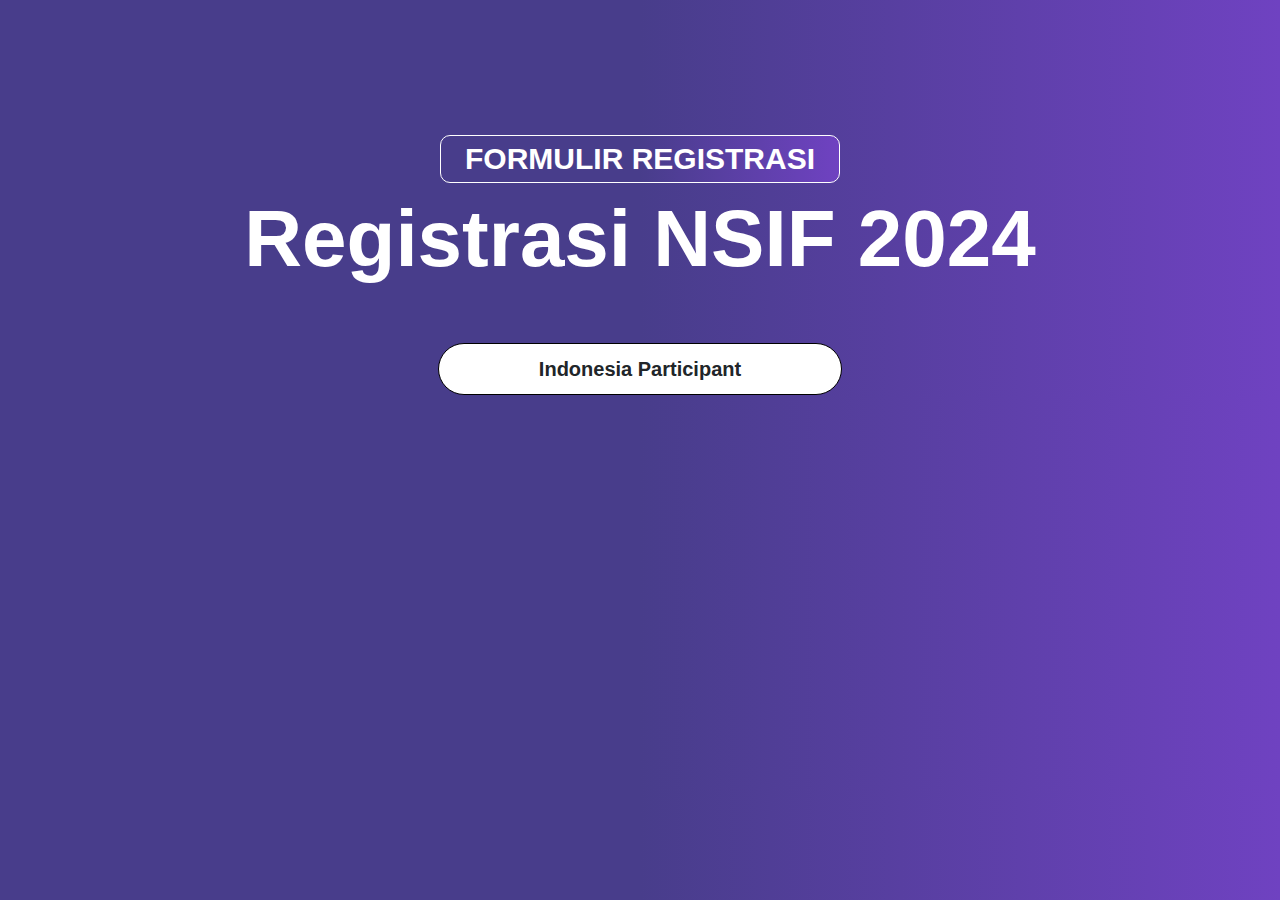
==== index.html @ ce11d3d1 "new" ====
<!DOCTYPE html>
<html lang="en">
  <head>
    <meta charset="UTF-8" />
    <meta name="viewport" content="width=device-width, initial-scale=1.0" />
    <title>FORMULIR REGISTRASI</title>
    <link rel="shortcut icon" href="./rr.png" type="image/x-icon">
    <link
      href="https://cdn.jsdelivr.net/npm/bootstrap@5.0.1/dist/css/bootstrap.min.css"
      rel="stylesheet"
    />
    <link rel="stylesheet" href="styles.css" />
  </head>
  <body>
    <div class="wrapper">
      <!-- <img src="images/slider/home4/slide4.JPG" alt=""> -->
      <div class="text-center">
        <h2 class="mx-auto">FORMULIR REGISTRASI</h2>
        <h1 class="mx-auto">Registrasi NSIF 2024</h1>
        <!-- <h3 class="mx-auto">Chose Categories Participant for Registration</h3> -->
      </div>
    </div>

    <div class="link-web mx-auto text-center">
      <a href="Indonesian-Participant.html" class="btn btn--primary text-center mt-5"
        >Indonesia Participant <i class="&nbsp; fa-solid fa-earth-americas"></i
      ></a>
      <!-- <a href="International-Participant.html" class="btn btn--accent text-center mt-5"
        >International Participant <i class="&nbsp; fa-solid fa-earth-americas"></i
      ></a> -->
    </div>
  </body>
</html>
---- styles.css ----
/* .btn {
    border-radius: 40px;
    border: 0;
    font-size: 1.8rem;
    font-weight: 600;
    margin: 1rem 0;
    padding: 2rem 3rem;
    text-transform: uppercase;
    white-space: nowrap;
    cursor: pointer;

}

.btn--primary{
    background: dodgerblue;
    color: white    ;
}
.btn--primary:hover{
    background: yellow;
}

.btn--secondary{
    background: darkgreen;
    color: white;
}

.btn--secondary:hover{
    background: darkmagenta;
}

.btn--outline{
    background: #fff;
    color: black;
    border: 2px solid black;
}

.btn--outline:hover{
    background: black;
    color: #fff;
}

.btn--block{
    width: 100%;
    display: inline-block;
}

@media screen and (min-width:1024px) {
    .btn{
        font-size: 1.5rem;
    }
}
     */

body {
  font-size: 15px;
  /* color: #505050; */
  font-family: "Roboto Condensed", sans-serif;
  vertical-align: baseline;
  line-height: 26px;
  font-weight: 400;
  overflow-x: hidden;
  background: linear-gradient(to right, #483d8b  50%, #6f42c1  100%);
}

.wrapper {
  margin-top: 10px;
}

.wrapper h1 {
  font-size: 80px;
  margin-top: 1px;
  text-align: center;
  justify-content: center;
  font-weight: bold;
  color: #ffffff;
  font-family: "Trebuchet MS", "Lucida Sans Unicode", "Lucida Grande",
    "Lucida Sans", Arial, sans-serif;
}

.wrapper h2 {
  font-size: 30px;
  color: #ffffff;
  margin-top: 15vh;
  font-family: "Trebuchet MS", "Lucida Sans Unicode", "Lucida Grande",
    "Lucida Sans", Arial, sans-serif;
  border: 1px solid #ffffff;
  width: 400px;
  font-weight: bold;
  border-radius: 10px;
  padding: 5px;
  background: linear-gradient(to right, #483d8b  50%, #6f42c1  100%);
}

.wrapper h3 {
  font-size: 30px;
  margin-top: 1px;
  text-align: center;
  justify-content: center;
  font-weight: bold;
  color: #ffffff;
  font-family: "Trebuchet MS", "Lucida Sans Unicode", "Lucida Grande",
    "Lucida Sans", Arial, sans-serif;
}

/* button */

/* *{
        margin: auto;
        padding: 0;
        box-sizing: border-box;
    } */

a {
  border: none;
  background: initial;
}

.link-web .btn {
  margin: auto;
  align-items: center;
  justify-content: center;
  margin-top: 10 0px !important;
}

.btn {
  padding: 10px 100px;
  border-radius: 550000px;
  cursor: pointer;
  border: #000 1px solid;
  /* color: #ffffff; */
  transition: all 0.4s;
  font-size: 20px;
  font-weight: bold;
  font-family: "Trebuchet MS", "Lucida Sans Unicode", "Lucida Grande",
    "Lucida Sans", Arial, sans-serif;
}

.btn--primary {
  background-color: #ffffff;
}

.btn--primary:hover {
  color: #ffffff;
  background: linear-gradient(to right, #6f42c1   65%, #483d8b  100%);
  box-shadow: 0 4px 15px 0 rgba(245,245,245);
  border: #000 1px solid;
}

.btn--accent {
  background-color: #ffffff;
}

.btn--accent:hover {
  color: #ffffff;
  background: linear-gradient(to right, #6f42c1   65%, #483d8b  100%);
  box-shadow: 0 4px 15px 0 rgba(245,245,245);
  border: #000 1px solid;
}

@media screen and (max-width: 426px) {
  .link-web .btn {
    width: 95%;
    margin-top: 2px !important;
    margin-bottom: 10px;
  }
  .wrapper h3 {
    font-size: 20px;
    margin-top: 1px !important;
    text-align: center;
    margin-bottom: 50px !important;
    justify-content: center;
    font-weight: bold;
    color: #ffffff;
    font-family: "Trebuchet MS", "Lucida Sans Unicode", "Lucida Grande",
      "Lucida Sans", Arial, sans-serif;
  }

  .link-web a{
      font-size: 20px;
  }

  .wrapper h1 {
    font-size: 25px !important;
    margin-top: 1px !important;
    text-align: center;
    margin-bottom: 70px;
    margin-top: 30px !important;
    justify-content: center;
    font-weight: bold;
    color: #ffffff;
    font-family: "Trebuchet MS", "Lucida Sans Unicode", "Lucida Grande",
      "Lucida Sans", Arial, sans-serif;
  }
  .wrapper h2 {
    font-size: 25px;
    color: #ffffff;
    margin-top: 90px !important;
    font-family: "Trebuchet MS", "Lucida Sans Unicode", "Lucida Grande",
      "Lucida Sans", Arial, sans-serif;
    border: 1px solid #ffffff;
    width: 320px;
    font-weight: bold;
    border-radius: 25px;
    padding: 5px;
    background: linear-gradient(to right, #6f42c1   65%, #483d8b  100%);
  }
  .btn {
    padding: 10px 10px;
    border-radius: 550000px;
    cursor: pointer;
    /* color: #ffffff; */
    transition: all 0.4s;
    font-size: 20px;
    font-weight: bold;
    font-family: "Trebuchet MS", "Lucida Sans Unicode", "Lucida Grande",
      "Lucida Sans", Arial, sans-serif;
  }
}
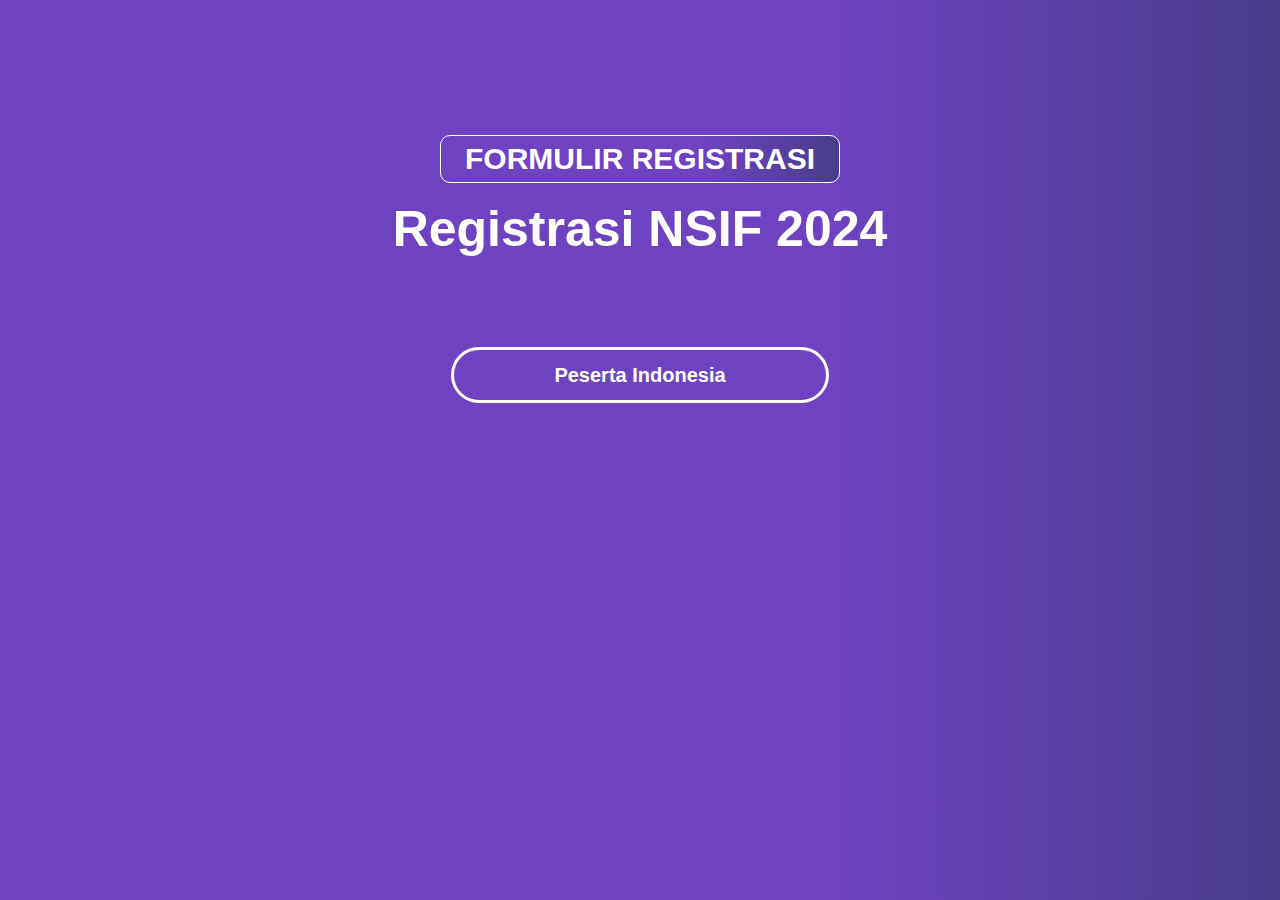
==== commit 51592b61: "perapihan css" ====
--- a/index.html
+++ b/index.html
@@ -17,17 +17,13 @@
       <div class="text-center">
         <h2 class="mx-auto">FORMULIR REGISTRASI</h2>
         <h1 class="mx-auto">Registrasi NSIF 2024</h1>
-        <!-- <h3 class="mx-auto">Chose Categories Participant for Registration</h3> -->
       </div>
     </div>
 
     <div class="link-web mx-auto text-center">
       <a href="Indonesian-Participant.html" class="btn btn--primary text-center mt-5"
-        >Indonesia Participant <i class="&nbsp; fa-solid fa-earth-americas"></i
+        >Peserta Indonesia<i class="&nbsp; fa-solid fa-earth-americas"></i
       ></a>
-      <!-- <a href="International-Participant.html" class="btn btn--accent text-center mt-5"
-        >International Participant <i class="&nbsp; fa-solid fa-earth-americas"></i
-      ></a> -->
     </div>
   </body>
 </html>
--- a/styles.css
+++ b/styles.css
@@ -1,65 +1,18 @@
-/* .btn {
-    border-radius: 40px;
-    border: 0;
-    font-size: 1.8rem;
-    font-weight: 600;
-    margin: 1rem 0;
-    padding: 2rem 3rem;
-    text-transform: uppercase;
-    white-space: nowrap;
-    cursor: pointer;
-
+:root{
+  --warna-primary: linear-gradient(to right, #6f42c1   65%, #483d8b  100%);
+  --warna-sekunder: #157899;
+  --warna-tulisan: #fff;
+  --warna-tulisan2 : #000;
 }
-
-.btn--primary{
-    background: dodgerblue;
-    color: white    ;
-}
-.btn--primary:hover{
-    background: yellow;
-}
-
-.btn--secondary{
-    background: darkgreen;
-    color: white;
-}
-
-.btn--secondary:hover{
-    background: darkmagenta;
-}
-
-.btn--outline{
-    background: #fff;
-    color: black;
-    border: 2px solid black;
-}
-
-.btn--outline:hover{
-    background: black;
-    color: #fff;
-}
-
-.btn--block{
-    width: 100%;
-    display: inline-block;
-}
-
-@media screen and (min-width:1024px) {
-    .btn{
-        font-size: 1.5rem;
-    }
-}
-     */
 
 body {
   font-size: 15px;
-  /* color: #505050; */
   font-family: "Roboto Condensed", sans-serif;
   vertical-align: baseline;
   line-height: 26px;
   font-weight: 400;
   overflow-x: hidden;
-  background: linear-gradient(to right, #483d8b  50%, #6f42c1  100%);
+  background: var(--warna-primary);
 }
 
 .wrapper {
@@ -67,28 +20,29 @@
 }
 
 .wrapper h1 {
-  font-size: 80px;
-  margin-top: 1px;
+  font-size: clamp(30px, 4vw, 50px);
+  padding: .5rem;
+  margin-bottom: 2rem;
   text-align: center;
   justify-content: center;
   font-weight: bold;
-  color: #ffffff;
+  color: var(--warna-tulisan);
   font-family: "Trebuchet MS", "Lucida Sans Unicode", "Lucida Grande",
     "Lucida Sans", Arial, sans-serif;
 }
 
 .wrapper h2 {
-  font-size: 30px;
-  color: #ffffff;
+  font-size: clamp(20px, 4vw, 30px);
+  color: var(--warna-tulisan);
   margin-top: 15vh;
   font-family: "Trebuchet MS", "Lucida Sans Unicode", "Lucida Grande",
     "Lucida Sans", Arial, sans-serif;
-  border: 1px solid #ffffff;
+  border: 1px solid var(--warna-tulisan);
   width: 400px;
   font-weight: bold;
   border-radius: 10px;
   padding: 5px;
-  background: linear-gradient(to right, #483d8b  50%, #6f42c1  100%);
+  background: var(--warna-primary);
 }
 
 .wrapper h3 {
@@ -97,18 +51,12 @@
   text-align: center;
   justify-content: center;
   font-weight: bold;
-  color: #ffffff;
+  color: var(--warna-tulisan);
   font-family: "Trebuchet MS", "Lucida Sans Unicode", "Lucida Grande",
     "Lucida Sans", Arial, sans-serif;
 }
 
 /* button */
-
-/* *{
-        margin: auto;
-        padding: 0;
-        box-sizing: border-box;
-    } */
 
 a {
   border: none;
@@ -126,8 +74,7 @@
   padding: 10px 100px;
   border-radius: 550000px;
   cursor: pointer;
-  border: #000 1px solid;
-  /* color: #ffffff; */
+  border: var(--warna-tulisan2) 1px solid;
   transition: all 0.4s;
   font-size: 20px;
   font-weight: bold;
@@ -136,23 +83,25 @@
 }
 
 .btn--primary {
-  background-color: #ffffff;
+  background-color: var(--warna-primary);
+  color: var(--warna-tulisan);
+  border: solid .2rem var(--warna-tulisan);
 }
 
 .btn--primary:hover {
-  color: #ffffff;
-  background: linear-gradient(to right, #6f42c1   65%, #483d8b  100%);
+  color: var(--warna-tulisan2);
+  background: var(--warna-tulisan);
   box-shadow: 0 4px 15px 0 rgba(245,245,245);
-  border: #000 1px solid;
+  border: var(--warna-tulisan) 1px solid;
 }
 
 .btn--accent {
-  background-color: #ffffff;
+  background-color: var(--warna-tulisan);
 }
 
 .btn--accent:hover {
-  color: #ffffff;
-  background: linear-gradient(to right, #6f42c1   65%, #483d8b  100%);
+  color: var(--warna-tulisan);
+  background: var(--warna-primary);
   box-shadow: 0 4px 15px 0 rgba(245,245,245);
   border: #000 1px solid;
 }
@@ -170,7 +119,7 @@
     margin-bottom: 50px !important;
     justify-content: center;
     font-weight: bold;
-    color: #ffffff;
+    color: var(--warna-tulisan);
     font-family: "Trebuchet MS", "Lucida Sans Unicode", "Lucida Grande",
       "Lucida Sans", Arial, sans-serif;
   }
@@ -180,35 +129,30 @@
   }
 
   .wrapper h1 {
-    font-size: 25px !important;
-    margin-top: 1px !important;
     text-align: center;
-    margin-bottom: 70px;
     margin-top: 30px !important;
     justify-content: center;
     font-weight: bold;
-    color: #ffffff;
+    color: var(--warna-tulisan);
     font-family: "Trebuchet MS", "Lucida Sans Unicode", "Lucida Grande",
       "Lucida Sans", Arial, sans-serif;
   }
   .wrapper h2 {
-    font-size: 25px;
-    color: #ffffff;
+    color: var(--warna-tulisan);
     margin-top: 90px !important;
     font-family: "Trebuchet MS", "Lucida Sans Unicode", "Lucida Grande",
       "Lucida Sans", Arial, sans-serif;
-    border: 1px solid #ffffff;
-    width: 320px;
+    border: 1px solid var(--warna-tulisan);
     font-weight: bold;
     border-radius: 25px;
     padding: 5px;
-    background: linear-gradient(to right, #6f42c1   65%, #483d8b  100%);
+    background: var(--warna-primary);
+    width: auto;
   }
   .btn {
     padding: 10px 10px;
     border-radius: 550000px;
     cursor: pointer;
-    /* color: #ffffff; */
     transition: all 0.4s;
     font-size: 20px;
     font-weight: bold;
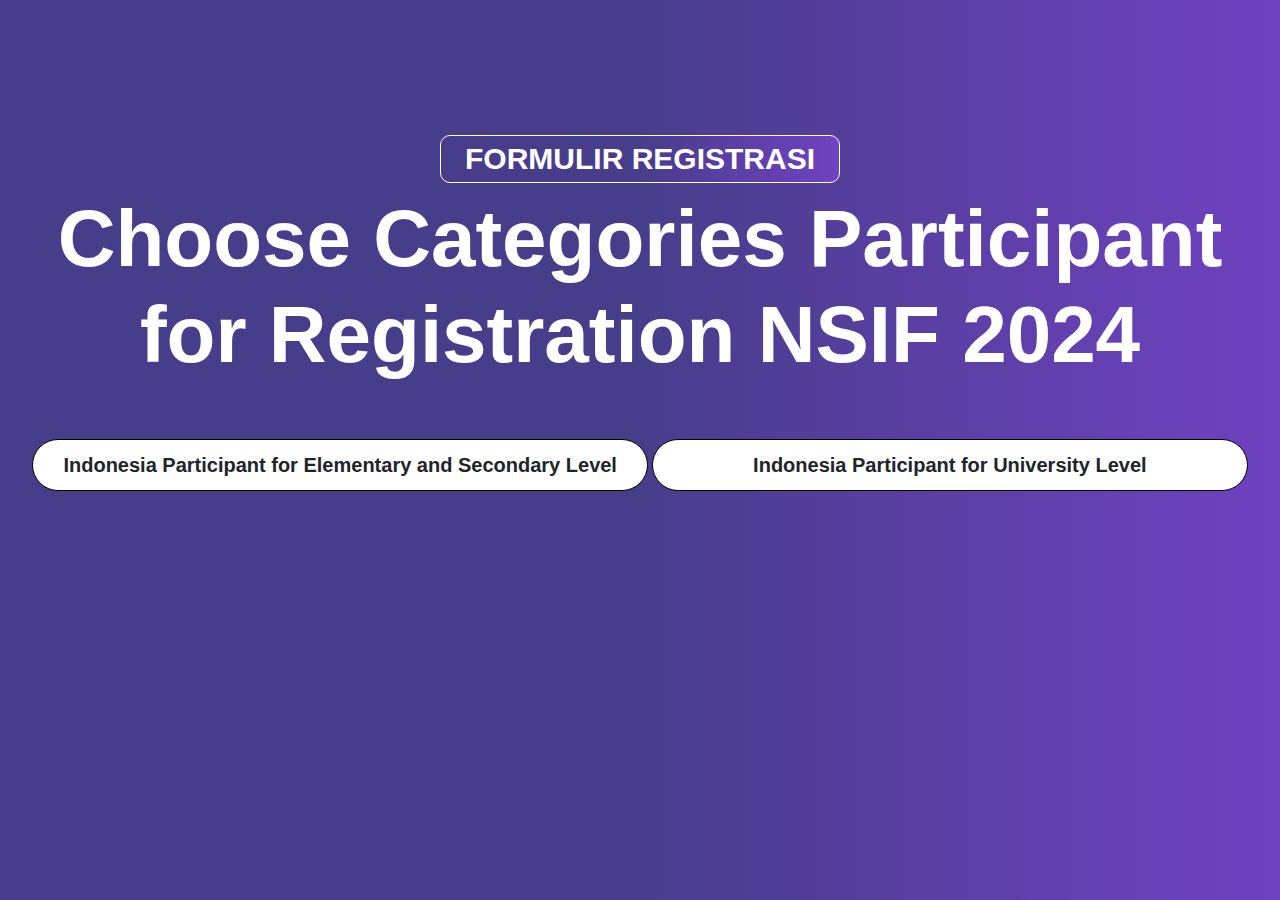
==== commit 275a4432: "update" ====
--- a/index.html
+++ b/index.html
@@ -16,13 +16,17 @@
       <!-- <img src="images/slider/home4/slide4.JPG" alt=""> -->
       <div class="text-center">
         <h2 class="mx-auto">FORMULIR REGISTRASI</h2>
-        <h1 class="mx-auto">Registrasi NSIF 2024</h1>
+        <h1 class="mx-auto">Choose Categories Participant for Registration NSIF 2024</h1>
+        <!-- <h3 class="mx-auto">Chose Categories Participant for Registration</h3> -->
       </div>
     </div>
 
     <div class="link-web mx-auto text-center">
       <a href="Indonesian-Participant.html" class="btn btn--primary text-center mt-5"
-        >Peserta Indonesia<i class="&nbsp; fa-solid fa-earth-americas"></i
+        >Indonesia Participant for Elementary and Secondary Level <i class="&nbsp; fa-solid fa-earth-americas"></i
+      ></a>
+      <a href="Indonesian-Universitas-Participant.html" class="btn btn--accent text-center mt-5"
+        >Indonesia Participant for University Level <i class="&nbsp; fa-solid fa-earth-americas"></i
       ></a>
     </div>
   </body>
--- a/styles.css
+++ b/styles.css
@@ -1,162 +1,232 @@
-:root{
-  --warna-primary: linear-gradient(to right, #6f42c1   65%, #483d8b  100%);
-  --warna-sekunder: #157899;
-  --warna-tulisan: #fff;
-  --warna-tulisan2 : #000;
-}
-
-body {
-  font-size: 15px;
-  font-family: "Roboto Condensed", sans-serif;
-  vertical-align: baseline;
-  line-height: 26px;
-  font-weight: 400;
-  overflow-x: hidden;
-  background: var(--warna-primary);
-}
-
-.wrapper {
-  margin-top: 10px;
-}
-
-.wrapper h1 {
-  font-size: clamp(30px, 4vw, 50px);
-  padding: .5rem;
-  margin-bottom: 2rem;
-  text-align: center;
-  justify-content: center;
-  font-weight: bold;
-  color: var(--warna-tulisan);
-  font-family: "Trebuchet MS", "Lucida Sans Unicode", "Lucida Grande",
-    "Lucida Sans", Arial, sans-serif;
-}
-
-.wrapper h2 {
-  font-size: clamp(20px, 4vw, 30px);
-  color: var(--warna-tulisan);
-  margin-top: 15vh;
-  font-family: "Trebuchet MS", "Lucida Sans Unicode", "Lucida Grande",
-    "Lucida Sans", Arial, sans-serif;
-  border: 1px solid var(--warna-tulisan);
-  width: 400px;
-  font-weight: bold;
-  border-radius: 10px;
-  padding: 5px;
-  background: var(--warna-primary);
-}
-
-.wrapper h3 {
-  font-size: 30px;
-  margin-top: 1px;
-  text-align: center;
-  justify-content: center;
-  font-weight: bold;
-  color: var(--warna-tulisan);
-  font-family: "Trebuchet MS", "Lucida Sans Unicode", "Lucida Grande",
-    "Lucida Sans", Arial, sans-serif;
-}
-
-/* button */
-
-a {
-  border: none;
-  background: initial;
-}
-
-.link-web .btn {
-  margin: auto;
-  align-items: center;
-  justify-content: center;
-  margin-top: 10 0px !important;
-}
-
-.btn {
-  padding: 10px 100px;
-  border-radius: 550000px;
-  cursor: pointer;
-  border: var(--warna-tulisan2) 1px solid;
-  transition: all 0.4s;
-  font-size: 20px;
-  font-weight: bold;
-  font-family: "Trebuchet MS", "Lucida Sans Unicode", "Lucida Grande",
-    "Lucida Sans", Arial, sans-serif;
-}
-
-.btn--primary {
-  background-color: var(--warna-primary);
-  color: var(--warna-tulisan);
-  border: solid .2rem var(--warna-tulisan);
-}
-
-.btn--primary:hover {
-  color: var(--warna-tulisan2);
-  background: var(--warna-tulisan);
-  box-shadow: 0 4px 15px 0 rgba(245,245,245);
-  border: var(--warna-tulisan) 1px solid;
-}
-
-.btn--accent {
-  background-color: var(--warna-tulisan);
-}
-
-.btn--accent:hover {
-  color: var(--warna-tulisan);
-  background: var(--warna-primary);
-  box-shadow: 0 4px 15px 0 rgba(245,245,245);
-  border: #000 1px solid;
-}
-
-@media screen and (max-width: 426px) {
-  .link-web .btn {
-    width: 95%;
-    margin-top: 2px !important;
-    margin-bottom: 10px;
-  }
-  .wrapper h3 {
-    font-size: 20px;
-    margin-top: 1px !important;
-    text-align: center;
-    margin-bottom: 50px !important;
-    justify-content: center;
-    font-weight: bold;
-    color: var(--warna-tulisan);
-    font-family: "Trebuchet MS", "Lucida Sans Unicode", "Lucida Grande",
-      "Lucida Sans", Arial, sans-serif;
-  }
-
-  .link-web a{
+/* .btn {
+    border-radius: 40px;
+    border: 0;
+    font-size: 1.8rem;
+    font-weight: 600;
+    margin: 1rem 0;
+    padding: 2rem 3rem;
+    text-transform: uppercase;
+    white-space: nowrap;
+    cursor: pointer;
+
+}
+
+.btn--primary{
+    background: dodgerblue;
+    color: white    ;
+}
+.btn--primary:hover{
+    background: yellow;
+}
+
+.btn--secondary{
+    background: darkgreen;
+    color: white;
+}
+
+.btn--secondary:hover{
+    background: darkmagenta;
+}
+
+.btn--outline{
+    background: #fff;
+    color: black;
+    border: 2px solid black;
+}
+
+.btn--outline:hover{
+    background: black;
+    color: #fff;
+}
+
+.btn--block{
+    width: 100%;
+    display: inline-block;
+}
+
+@media screen and (min-width:1024px) {
+    .btn{
+        font-size: 1.5rem;
+    }
+}
+     */
+
+     body {
+      font-size: 15px;
+      /* color: #505050; */
+      font-family: "Roboto Condensed", sans-serif;
+      vertical-align: baseline;
+      line-height: 26px;
+      font-weight: 400;
+      overflow-x: hidden;
+      background: linear-gradient(to right, #483d8b  50%, #6f42c1  100%);
+    }
+    
+    .wrapper {
+      margin-top: 10px;
+    }
+    
+    .wrapper h1 {
+      font-size: 80px;
+      margin-top: 1px;
+      text-align: center;
+      justify-content: center;
+      font-weight: bold;
+      color: #ffffff;
+      font-family: "Trebuchet MS", "Lucida Sans Unicode", "Lucida Grande",
+        "Lucida Sans", Arial, sans-serif;
+    }
+    
+    .wrapper h2 {
+      font-size: 30px;
+      color: #ffffff;
+      margin-top: 15vh;
+      font-family: "Trebuchet MS", "Lucida Sans Unicode", "Lucida Grande",
+        "Lucida Sans", Arial, sans-serif;
+      border: 1px solid #ffffff;
+      width: 400px;
+      font-weight: bold;
+      border-radius: 10px;
+      padding: 5px;
+      background: linear-gradient(to right, #483d8b  50%, #6f42c1  100%);
+    }
+    
+    .wrapper h3 {
+      font-size: 30px;
+      margin-top: 1px;
+      text-align: center;
+      justify-content: center;
+      font-weight: bold;
+      color: #ffffff;
+      font-family: "Trebuchet MS", "Lucida Sans Unicode", "Lucida Grande",
+        "Lucida Sans", Arial, sans-serif;
+    }
+    
+    /* button */
+    
+    /* *{
+            margin: auto;
+            padding: 0;
+            box-sizing: border-box;
+        } */
+    
+    a {
+      border: none;
+      background: initial;
+    }
+    
+    .link-web .btn {
+      margin: auto;
+      align-items: center;
+      justify-content: center;
+      margin-top: 10 0px !important;
+    }
+    
+    .btn--accent {
+      padding: 10px 100px;
+      border-radius: 550000px;
+      cursor: pointer;
+      border: #000 1px solid;
+      /* color: #ffffff; */
+      transition: all 0.4s;
       font-size: 20px;
-  }
-
-  .wrapper h1 {
-    text-align: center;
-    margin-top: 30px !important;
-    justify-content: center;
-    font-weight: bold;
-    color: var(--warna-tulisan);
-    font-family: "Trebuchet MS", "Lucida Sans Unicode", "Lucida Grande",
-      "Lucida Sans", Arial, sans-serif;
-  }
-  .wrapper h2 {
-    color: var(--warna-tulisan);
-    margin-top: 90px !important;
-    font-family: "Trebuchet MS", "Lucida Sans Unicode", "Lucida Grande",
-      "Lucida Sans", Arial, sans-serif;
-    border: 1px solid var(--warna-tulisan);
-    font-weight: bold;
-    border-radius: 25px;
-    padding: 5px;
-    background: var(--warna-primary);
-    width: auto;
-  }
-  .btn {
-    padding: 10px 10px;
-    border-radius: 550000px;
-    cursor: pointer;
-    transition: all 0.4s;
-    font-size: 20px;
-    font-weight: bold;
-    font-family: "Trebuchet MS", "Lucida Sans Unicode", "Lucida Grande",
-      "Lucida Sans", Arial, sans-serif;
-  }
-}
+      font-weight: bold;
+      font-family: "Trebuchet MS", "Lucida Sans Unicode", "Lucida Grande",
+        "Lucida Sans", Arial, sans-serif;
+    }
+    
+    .btn--primary {
+      padding: 10px 30px;
+      border-radius: 550000px;
+      cursor: pointer;
+      border: #000 1px solid;
+      /* color: #ffffff; */
+      transition: all 0.4s;
+      font-size: 20px;
+      font-weight: bold;
+      font-family: "Trebuchet MS", "Lucida Sans Unicode", "Lucida Grande",
+        "Lucida Sans", Arial, sans-serif;
+    }
+    
+    .btn--primary {
+      background-color: #ffffff;
+    }
+    
+    .btn--primary:hover {
+      color: #ffffff;
+      background: linear-gradient(to right, #6f42c1   65%, #483d8b  100%);
+      box-shadow: 0 4px 15px 0 rgba(245,245,245);
+      border: #000 2px solid;
+    }
+    
+    .btn--accent {
+      background-color: #ffffff;
+    }
+    
+    .btn--accent:hover {
+      color: #ffffff;
+      background: linear-gradient(to right, #6f42c1   65%, #483d8b  100%);
+      box-shadow: 0 4px 15px 0 rgba(245,245,245);
+      border: #000 2px solid;
+    }
+    
+    @media screen and (max-width: 426px) {
+      .link-web .btn {
+        width: 95%;
+        margin-top: 2px !important;
+        margin-bottom: 10px;
+      }
+      .wrapper h3 {
+        font-size: 20px;
+        margin-top: 1px !important;
+        text-align: center;
+        margin-bottom: 50px !important;
+        justify-content: center;
+        font-weight: bold;
+        color: #ffffff;
+        font-family: "Trebuchet MS", "Lucida Sans Unicode", "Lucida Grande",
+          "Lucida Sans", Arial, sans-serif;
+      }
+    
+      .link-web a{
+          font-size: 15px;
+      }
+    
+      .wrapper h1 {
+        font-size: 25px !important;
+        margin-top: 1px !important;
+        text-align: center;
+        margin-bottom: 70px;
+        margin-top: 30px !important;
+        justify-content: center;
+        font-weight: bold;
+        color: #ffffff;
+        font-family: "Trebuchet MS", "Lucida Sans Unicode", "Lucida Grande",
+          "Lucida Sans", Arial, sans-serif;
+      }
+      .wrapper h2 {
+        font-size: 25px;
+        color: #ffffff;
+        margin-top: 90px !important;
+        font-family: "Trebuchet MS", "Lucida Sans Unicode", "Lucida Grande",
+          "Lucida Sans", Arial, sans-serif;
+        border: 1px solid #ffffff;
+        width: 320px;
+        font-weight: bold;
+        border-radius: 10px;
+        padding: 5px;
+        background: linear-gradient(to right, #6f42c1   65%, #483d8b  100%);
+      }
+      .btn {
+        padding: 10px 10px;
+        border-radius: 550000px;
+        cursor: pointer;
+        /* color: #ffffff; */
+        transition: all 0.4s;
+        font-size: 20px;
+        font-weight: bold;
+        font-family: "Trebuchet MS", "Lucida Sans Unicode", "Lucida Grande",
+          "Lucida Sans", Arial, sans-serif;
+      }
+    }
+    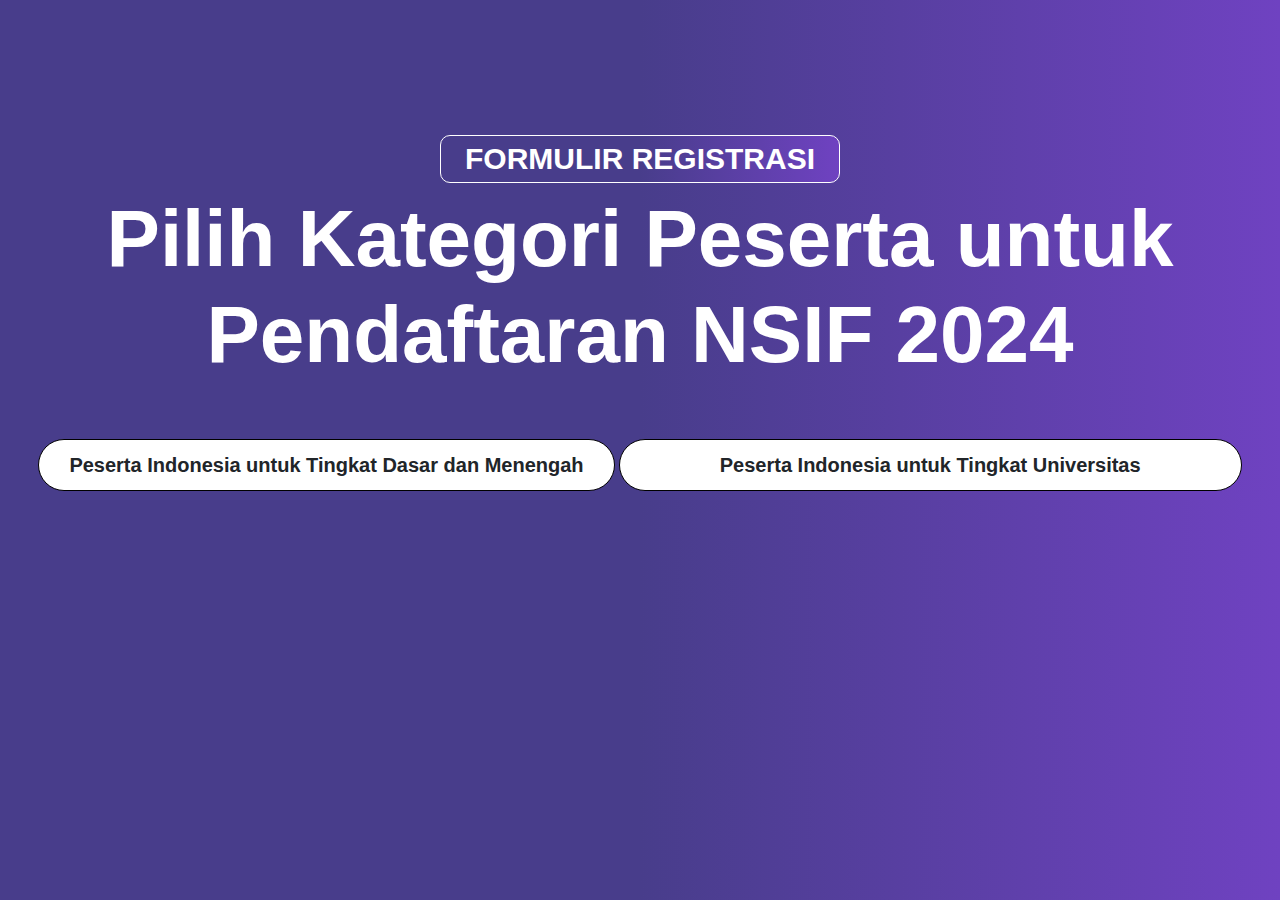
==== commit 4fd2e5d8: "update" ====
--- a/index.html
+++ b/index.html
@@ -16,17 +16,17 @@
       <!-- <img src="images/slider/home4/slide4.JPG" alt=""> -->
       <div class="text-center">
         <h2 class="mx-auto">FORMULIR REGISTRASI</h2>
-        <h1 class="mx-auto">Choose Categories Participant for Registration NSIF 2024</h1>
+        <h1 class="mx-auto">Pilih Kategori Peserta untuk Pendaftaran NSIF 2024</h1>
         <!-- <h3 class="mx-auto">Chose Categories Participant for Registration</h3> -->
       </div>
     </div>
 
     <div class="link-web mx-auto text-center">
       <a href="Indonesian-Participant.html" class="btn btn--primary text-center mt-5"
-        >Indonesia Participant for Elementary and Secondary Level <i class="&nbsp; fa-solid fa-earth-americas"></i
+        >Peserta Indonesia untuk Tingkat Dasar dan Menengah <i class="&nbsp; fa-solid fa-earth-americas"></i
       ></a>
       <a href="Indonesian-Universitas-Participant.html" class="btn btn--accent text-center mt-5"
-        >Indonesia Participant for University Level <i class="&nbsp; fa-solid fa-earth-americas"></i
+        >Peserta Indonesia untuk Tingkat Universitas <i class="&nbsp; fa-solid fa-earth-americas"></i
       ></a>
     </div>
   </body>
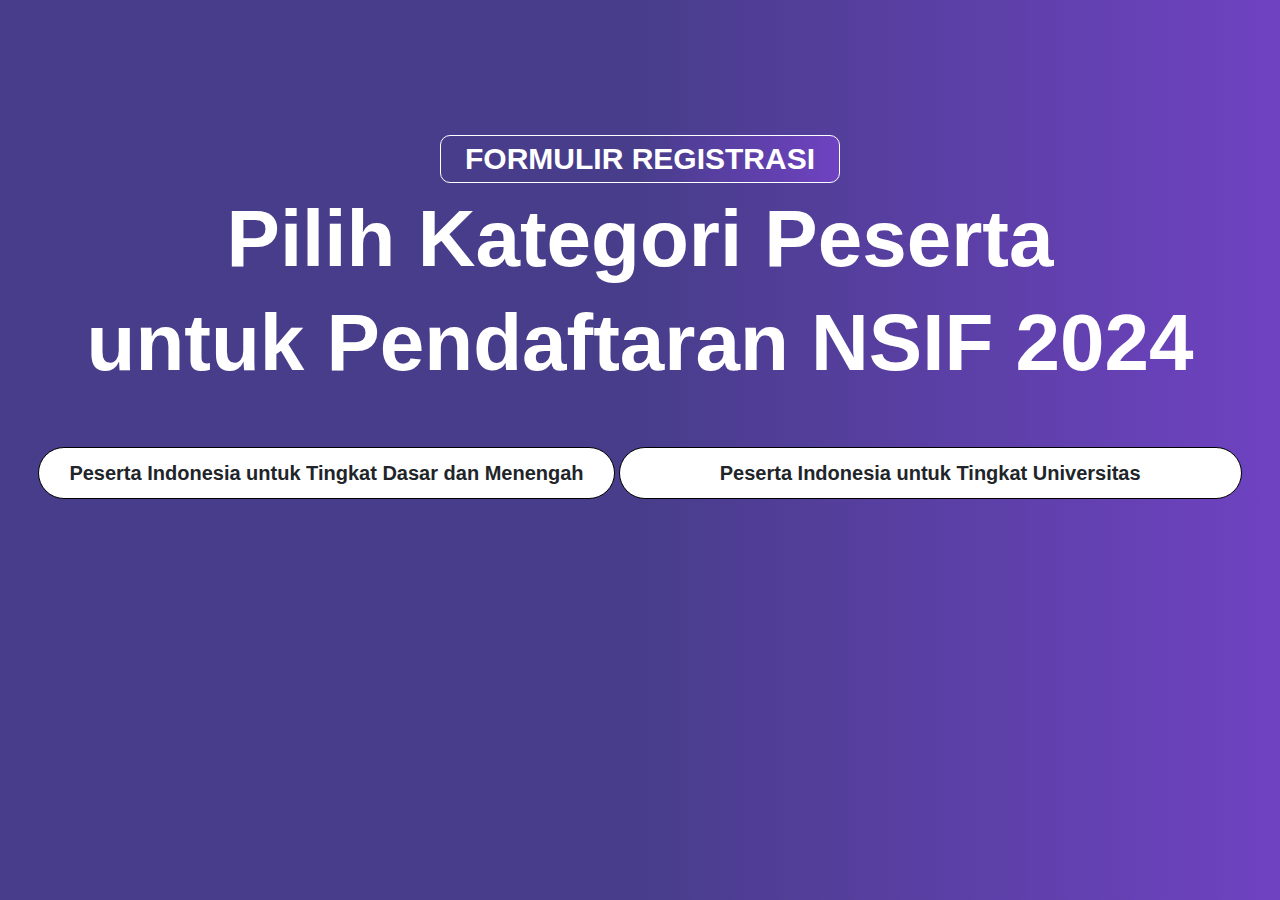
==== commit ec8a6304: "update" ====
--- a/index.html
+++ b/index.html
@@ -16,7 +16,8 @@
       <!-- <img src="images/slider/home4/slide4.JPG" alt=""> -->
       <div class="text-center">
         <h2 class="mx-auto">FORMULIR REGISTRASI</h2>
-        <h1 class="mx-auto">Pilih Kategori Peserta untuk Pendaftaran NSIF 2024</h1>
+        <h1 class="mx-auto">Pilih Kategori Peserta</h1>
+        <h3 class="mx-auto">untuk Pendaftaran NSIF 2024</h3>
         <!-- <h3 class="mx-auto">Chose Categories Participant for Registration</h3> -->
       </div>
     </div>
--- a/styles.css
+++ b/styles.css
@@ -92,7 +92,7 @@
     }
     
     .wrapper h3 {
-      font-size: 30px;
+      font-size: 80px;
       margin-top: 1px;
       text-align: center;
       justify-content: center;
@@ -177,10 +177,10 @@
         margin-bottom: 10px;
       }
       .wrapper h3 {
-        font-size: 20px;
+        font-size: 25px !important;
         margin-top: 1px !important;
         text-align: center;
-        margin-bottom: 50px !important;
+        margin-bottom: 70px;
         justify-content: center;
         font-weight: bold;
         color: #ffffff;
@@ -196,7 +196,7 @@
         font-size: 25px !important;
         margin-top: 1px !important;
         text-align: center;
-        margin-bottom: 70px;
+        margin-bottom: 10px;
         margin-top: 30px !important;
         justify-content: center;
         font-weight: bold;
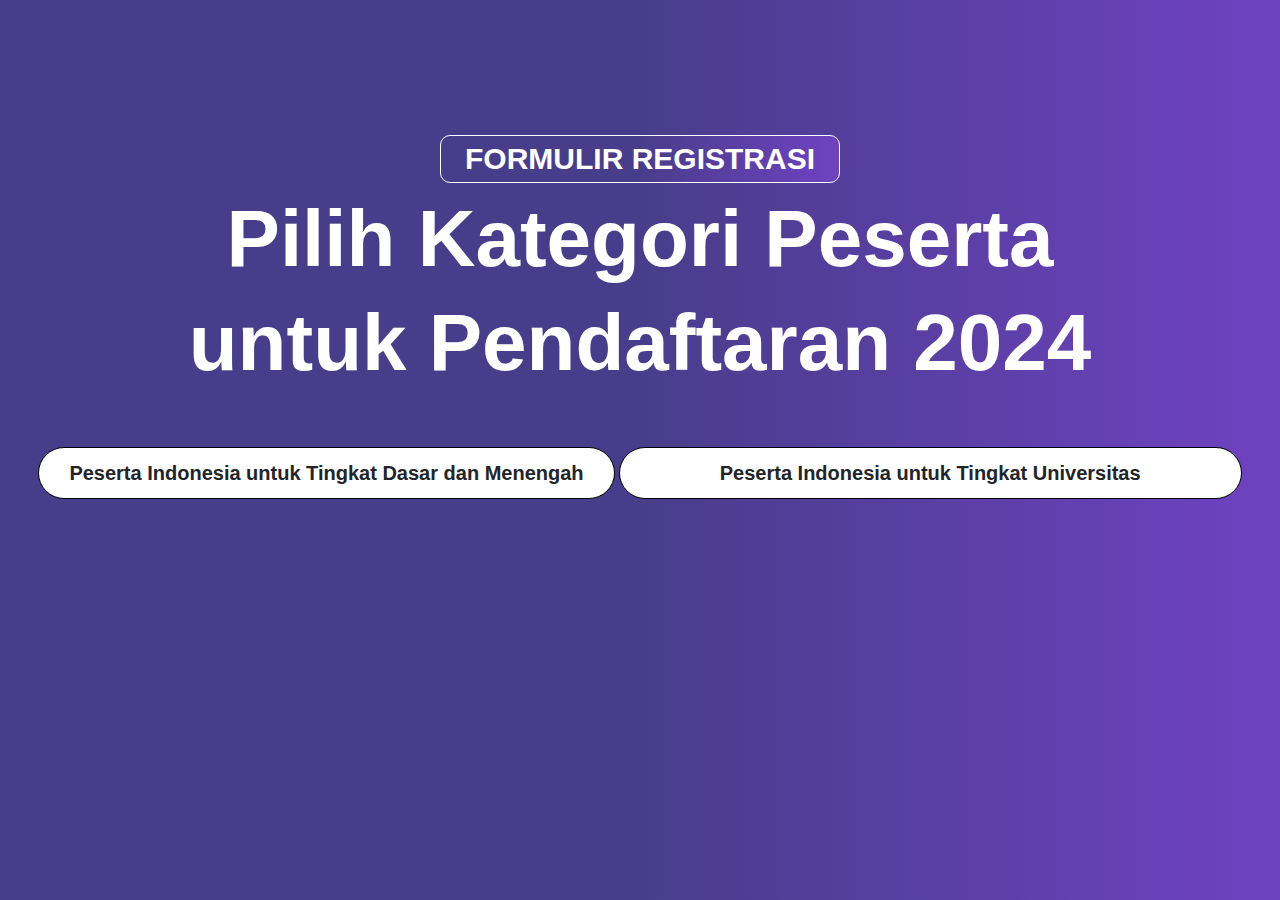
==== commit 0de79f2a: "update" ====
--- a/index.html
+++ b/index.html
@@ -17,7 +17,7 @@
       <div class="text-center">
         <h2 class="mx-auto">FORMULIR REGISTRASI</h2>
         <h1 class="mx-auto">Pilih Kategori Peserta</h1>
-        <h3 class="mx-auto">untuk Pendaftaran NSIF 2024</h3>
+        <h3 class="mx-auto">untuk Pendaftaran 2024</h3>
         <!-- <h3 class="mx-auto">Chose Categories Participant for Registration</h3> -->
       </div>
     </div>
